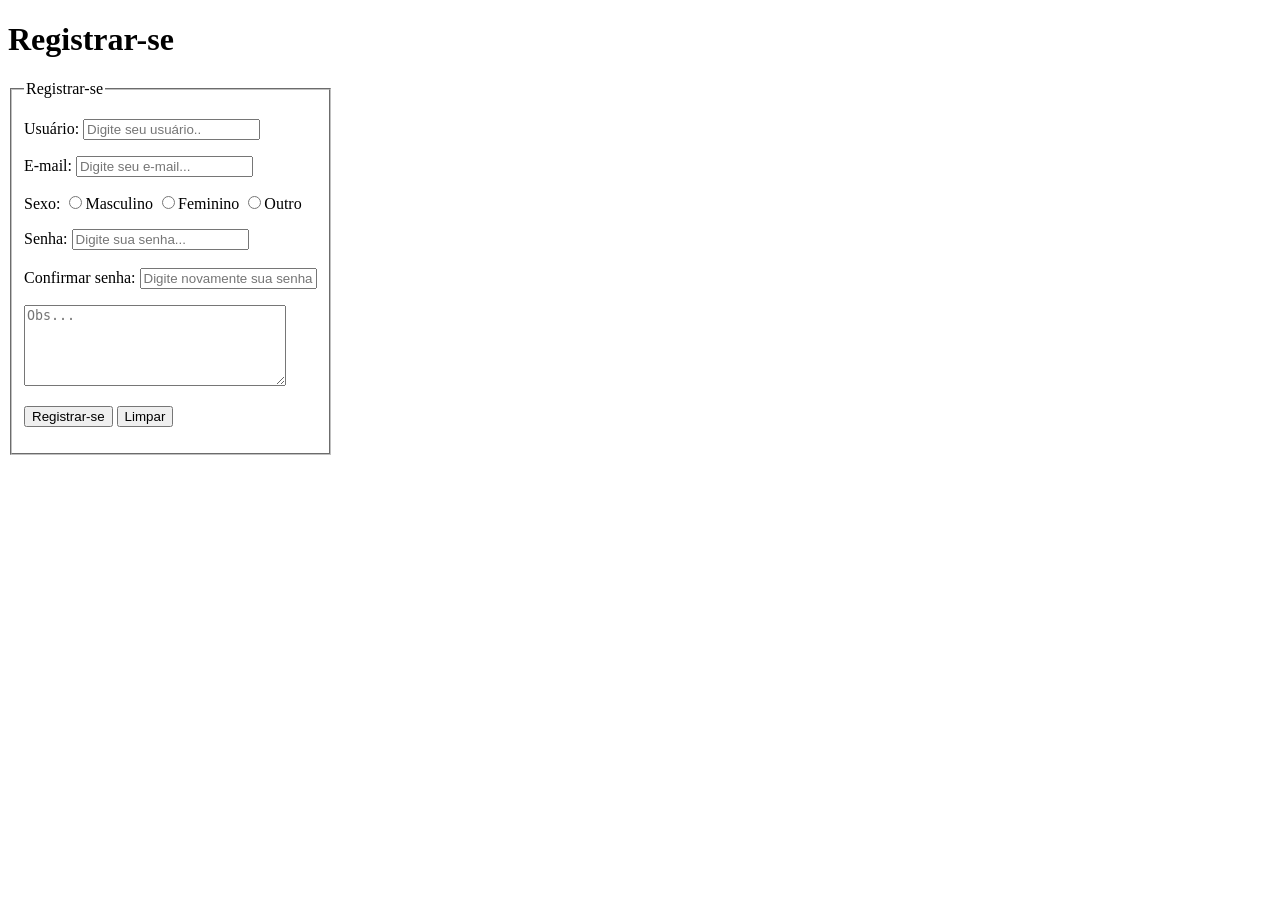
==== registrar.html @ 37eee363 "feat: adicionei a tela de registro" ====
<!DOCTYPE html>
<html lang="pt-BR">
<head>
    <meta charset="UTF-8">
    <meta name="viewport" content="width=device-width, initial-scale=1.0">
    <title>Registrar</title>
</head>
<body>
    <form action="index.html">
        </div>
            <h1>Registrar-se</h1>
            <fieldset style="width: fit-content;">
                <legend>Registrar-se</legend>
                <p>
                    <label for="idNomeRegistro">Usuário:</label>
                    <input type="text" name="usuario" id="idNomeRegistro" placeholder="Digite seu usuário.." required>
                </p>

                <p>
                    <label for="idEmailRegistro">E-mail:</label>
                    <input type="email" name="email" id="idEmailRegistro" placeholder="Digite seu e-mail..." required>
                </p>

                <p>
                    <label for="">Sexo:</label>
                    <input type="radio" name="sexo" id="idMasc"><label for="idMasc">Masculino</label>
                    <input type="radio" name="sexo" id="idFem"><label for="idFem">Feminino</label>
                    <input type="radio" name="sexo" id="idOutro"><label for="idOutro">Outro</label>
                </p>

                <p>
                    <label for="idSenhaRegistro">Senha:</label>
                    <input type="password" name="senha" id="idSenhaRegistro" placeholder="Digite sua senha..." required
                        pattern="(?=.*\d)(?=.*[a-z])(?=.*[A-Z]).{8,}"
                        title="Deve conter pelo menos um número, uma letra maiúscula, uma letra minúscula e 8 caracteres."><br><br>
                    <label for="idConfirmarSenha">Confirmar senha:</label>
                    <input type="password" name="senha" id="idConfirmarSenha"
                        placeholder="Digite novamente sua senha..." required pattern="(?=.*\d)(?=.*[a-z])(?=.*[A-Z]).{8,}"
                        title="Deve conter pelo menos um número, uma letra maiúscula, uma letra minúscula e 8 caracteres.">
                </p>

                <p>
                    <textarea name="obs" id="idObservacoes" cols="30" rows="5" placeholder="Obs..."></textarea>
                </p>

                <p>
                    <input type="submit" value="Registrar-se">
                    <input type="reset" value="Limpar">
                </p>
            </fieldset>
        <div>
    </form>
</body>
</html>
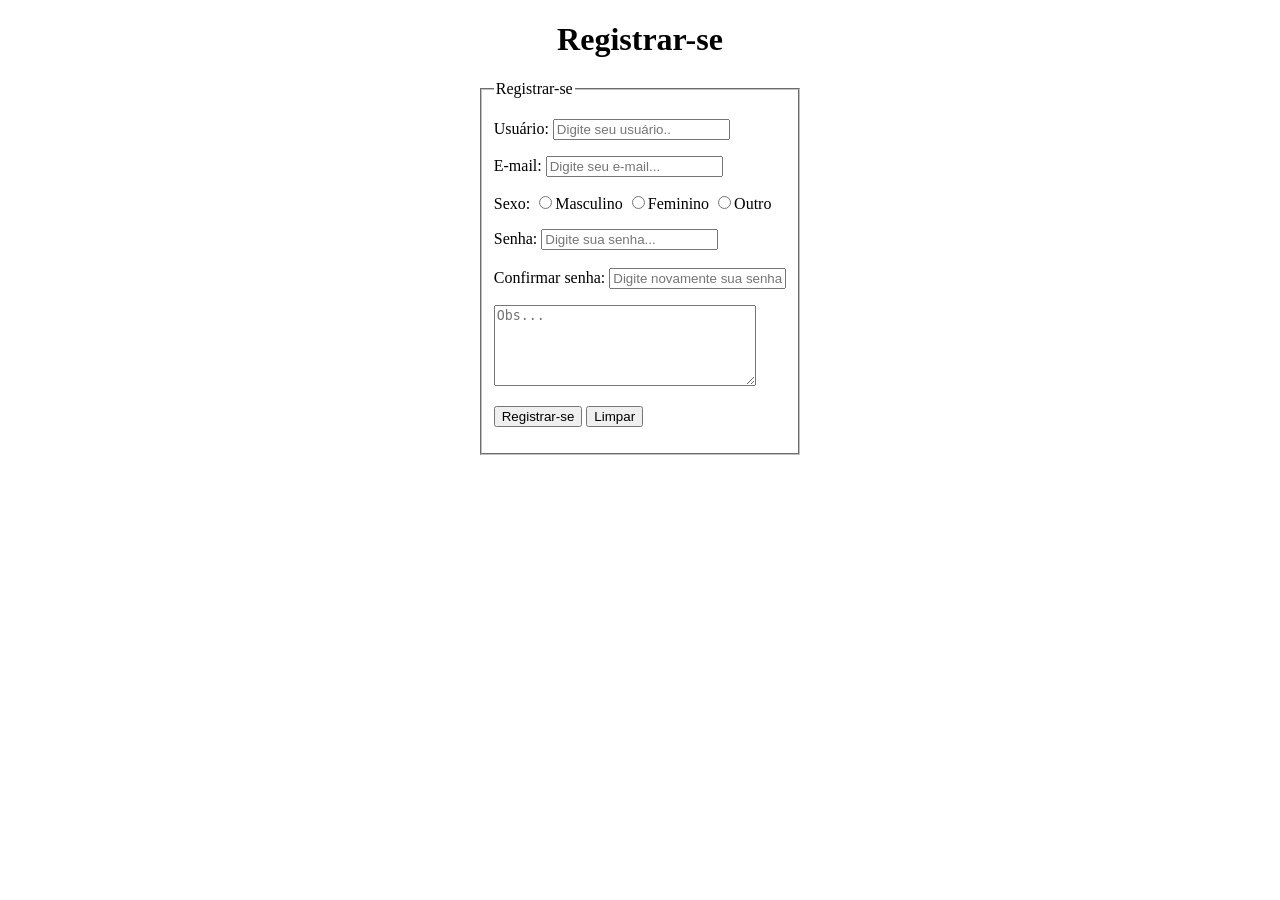
==== commit 6f22abaf: "fix: correção de erros de alinhamento nas telas" ====
--- a/registrar.html
+++ b/registrar.html
@@ -1,54 +1,60 @@
 <!DOCTYPE html>
 <html lang="pt-BR">
+
 <head>
     <meta charset="UTF-8">
     <meta name="viewport" content="width=device-width, initial-scale=1.0">
     <title>Registrar</title>
+    <link rel="stylesheet" href="style.css">
 </head>
+
 <body>
     <form action="index.html">
+        <div class="centralizar-titulo">
+            <h1>Registrar-se</h1>
         </div>
-            <h1>Registrar-se</h1>
-            <fieldset style="width: fit-content;">
-                <legend>Registrar-se</legend>
-                <p>
-                    <label for="idNomeRegistro">Usuário:</label>
-                    <input type="text" name="usuario" id="idNomeRegistro" placeholder="Digite seu usuário.." required>
-                </p>
+        <div class="centralizar">
+        <fieldset style="width: fit-content;">
+            <legend>Registrar-se</legend>
+            <p>
+                <label for="idNomeRegistro">Usuário:</label>
+                <input type="text" name="usuario" id="idNomeRegistro" placeholder="Digite seu usuário.." required>
+            </p>
 
-                <p>
-                    <label for="idEmailRegistro">E-mail:</label>
-                    <input type="email" name="email" id="idEmailRegistro" placeholder="Digite seu e-mail..." required>
-                </p>
+            <p>
+                <label for="idEmailRegistro">E-mail:</label>
+                <input type="email" name="email" id="idEmailRegistro" placeholder="Digite seu e-mail..." required>
+            </p>
 
-                <p>
-                    <label for="">Sexo:</label>
-                    <input type="radio" name="sexo" id="idMasc"><label for="idMasc">Masculino</label>
-                    <input type="radio" name="sexo" id="idFem"><label for="idFem">Feminino</label>
-                    <input type="radio" name="sexo" id="idOutro"><label for="idOutro">Outro</label>
-                </p>
+            <p>
+                <label for="">Sexo:</label>
+                <input type="radio" name="sexo" id="idMasc"><label for="idMasc">Masculino</label>
+                <input type="radio" name="sexo" id="idFem"><label for="idFem">Feminino</label>
+                <input type="radio" name="sexo" id="idOutro"><label for="idOutro">Outro</label>
+            </p>
 
-                <p>
-                    <label for="idSenhaRegistro">Senha:</label>
-                    <input type="password" name="senha" id="idSenhaRegistro" placeholder="Digite sua senha..." required
-                        pattern="(?=.*\d)(?=.*[a-z])(?=.*[A-Z]).{8,}"
-                        title="Deve conter pelo menos um número, uma letra maiúscula, uma letra minúscula e 8 caracteres."><br><br>
-                    <label for="idConfirmarSenha">Confirmar senha:</label>
-                    <input type="password" name="senha" id="idConfirmarSenha"
-                        placeholder="Digite novamente sua senha..." required pattern="(?=.*\d)(?=.*[a-z])(?=.*[A-Z]).{8,}"
-                        title="Deve conter pelo menos um número, uma letra maiúscula, uma letra minúscula e 8 caracteres.">
-                </p>
+            <p>
+                <label for="idSenhaRegistro">Senha:</label>
+                <input type="password" name="senha" id="idSenhaRegistro" placeholder="Digite sua senha..." required
+                    pattern="(?=.*\d)(?=.*[a-z])(?=.*[A-Z]).{8,}"
+                    title="Deve conter pelo menos um número, uma letra maiúscula, uma letra minúscula e 8 caracteres."><br><br>
+                <label for="idConfirmarSenha">Confirmar senha:</label>
+                <input type="password" name="senha" id="idConfirmarSenha" placeholder="Digite novamente sua senha..."
+                    required pattern="(?=.*\d)(?=.*[a-z])(?=.*[A-Z]).{8,}"
+                    title="Deve conter pelo menos um número, uma letra maiúscula, uma letra minúscula e 8 caracteres.">
+            </p>
 
-                <p>
-                    <textarea name="obs" id="idObservacoes" cols="30" rows="5" placeholder="Obs..."></textarea>
-                </p>
+            <p>
+                <textarea name="obs" id="idObservacoes" cols="30" rows="5" placeholder="Obs..."></textarea>
+            </p>
 
-                <p>
-                    <input type="submit" value="Registrar-se">
-                    <input type="reset" value="Limpar">
-                </p>
-            </fieldset>
-        <div>
+            <p>
+                <input type="submit" value="Registrar-se">
+                <input type="reset" value="Limpar">
+            </p>
+        </fieldset>
+        </div>
     </form>
 </body>
+
 </html>
--- a/style.css
+++ b/style.css
@@ -0,0 +1,14 @@
+.centralizar {
+
+  display: flex; 
+  justify-content: center; 
+   align-items: center;
+
+}
+
+.centralizar-titulo {
+
+  text-align: center;
+  
+
+}
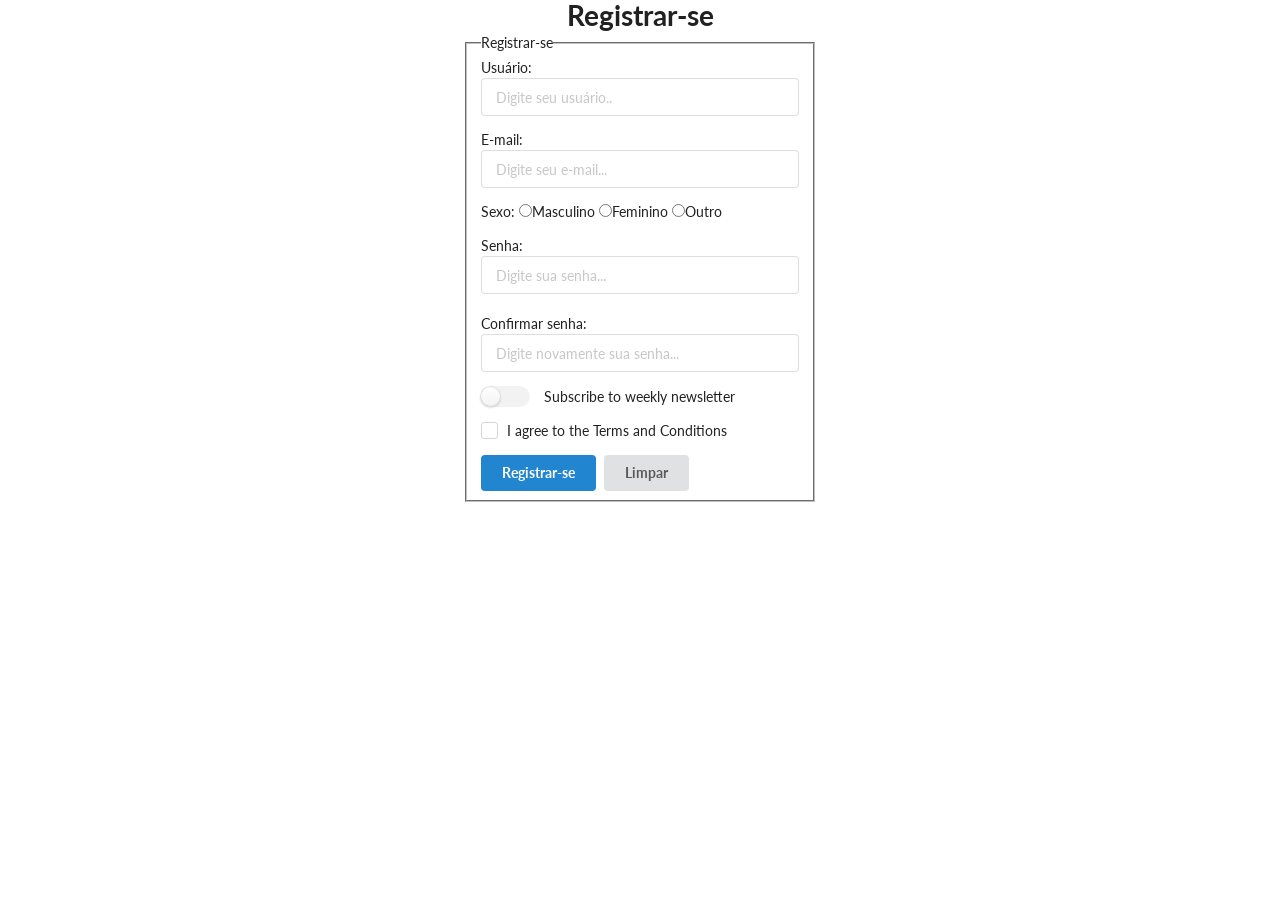
==== commit dce66112: "fix: voltei ao css antigo pois estava desalinhado" ====
--- a/registrar.html
+++ b/registrar.html
@@ -5,54 +5,63 @@
     <meta charset="UTF-8">
     <meta name="viewport" content="width=device-width, initial-scale=1.0">
     <title>Registrar</title>
-    <link rel="stylesheet" href="style.css">
+    <link rel="stylesheet" href="css/semantic.min.css">
 </head>
 
 <body>
-    <form action="index.html">
-        <div class="centralizar-titulo">
+    <form action="index.html" class="ui form">
+        <div class="ui center aligned header">
             <h1>Registrar-se</h1>
         </div>
-        <div class="centralizar">
-        <fieldset style="width: fit-content;">
-            <legend>Registrar-se</legend>
-            <p>
-                <label for="idNomeRegistro">Usuário:</label>
-                <input type="text" name="usuario" id="idNomeRegistro" placeholder="Digite seu usuário.." required>
-            </p>
+        <div class="ui middle aligned center aligned grid">
+            <fieldset style="width: fit-content;">
+                <legend>Registrar-se</legend>
+                <p>
+                    <label for="idNomeRegistro">Usuário:</label>
+                    <input type="text" name="usuario" id="idNomeRegistro" placeholder="Digite seu usuário.." required>
+                </p>
 
-            <p>
-                <label for="idEmailRegistro">E-mail:</label>
-                <input type="email" name="email" id="idEmailRegistro" placeholder="Digite seu e-mail..." required>
-            </p>
+                <p>
+                    <label for="idEmailRegistro">E-mail:</label>
+                    <input type="email" name="email" id="idEmailRegistro" placeholder="Digite seu e-mail..." required>
+                </p>
 
-            <p>
-                <label for="">Sexo:</label>
-                <input type="radio" name="sexo" id="idMasc"><label for="idMasc">Masculino</label>
-                <input type="radio" name="sexo" id="idFem"><label for="idFem">Feminino</label>
-                <input type="radio" name="sexo" id="idOutro"><label for="idOutro">Outro</label>
-            </p>
+                <p>
+                    <label for="">Sexo:</label>
+                    <input type="radio" name="sexo" id="idMasc"><label for="idMasc">Masculino</label>
+                    <input type="radio" name="sexo" id="idFem"><label for="idFem">Feminino</label>
+                    <input type="radio" name="sexo" id="idOutro"><label for="idOutro">Outro</label>
+                </p>
 
-            <p>
-                <label for="idSenhaRegistro">Senha:</label>
-                <input type="password" name="senha" id="idSenhaRegistro" placeholder="Digite sua senha..." required
-                    pattern="(?=.*\d)(?=.*[a-z])(?=.*[A-Z]).{8,}"
-                    title="Deve conter pelo menos um número, uma letra maiúscula, uma letra minúscula e 8 caracteres."><br><br>
-                <label for="idConfirmarSenha">Confirmar senha:</label>
-                <input type="password" name="senha" id="idConfirmarSenha" placeholder="Digite novamente sua senha..."
-                    required pattern="(?=.*\d)(?=.*[a-z])(?=.*[A-Z]).{8,}"
-                    title="Deve conter pelo menos um número, uma letra maiúscula, uma letra minúscula e 8 caracteres.">
-            </p>
+                <p>
+                    <label for="idSenhaRegistro">Senha:</label>
+                    <input type="password" name="senha" id="idSenhaRegistro" placeholder="Digite sua senha..." required
+                        pattern="(?=.*\d)(?=.*[a-z])(?=.*[A-Z]).{8,}"
+                        title="Deve conter pelo menos um número, uma letra maiúscula, uma letra minúscula e 8 caracteres."><br><br>
+                    <label for="idConfirmarSenha">Confirmar senha:</label>
+                    <input type="password" name="senha" id="idConfirmarSenha"
+                        placeholder="Digite novamente sua senha..." required
+                        pattern="(?=.*\d)(?=.*[a-z])(?=.*[A-Z]).{8,}"
+                        title="Deve conter pelo menos um número, uma letra maiúscula, uma letra minúscula e 8 caracteres.">
+                </p>
 
-            <p>
-                <textarea name="obs" id="idObservacoes" cols="30" rows="5" placeholder="Obs..."></textarea>
-            </p>
+                <div class="ui toggle checkbox">
+                    <input type="checkbox" name="public">
+                    <label>Subscribe to weekly newsletter</label>
+                </div>
 
-            <p>
-                <input type="submit" value="Registrar-se">
-                <input type="reset" value="Limpar">
-            </p>
-        </fieldset>
+                <p>
+                <div class="ui checkbox">
+                    <input type="checkbox" tabindex="0">
+                    <label>I agree to the Terms and Conditions</label>
+                </div>
+                </p>
+
+                <p>
+                    <input type="submit" value="Registrar-se" class="ui primary button">
+                    <input type="reset" value="Limpar" class="ui button">
+                </p>
+            </fieldset>
         </div>
     </form>
 </body>
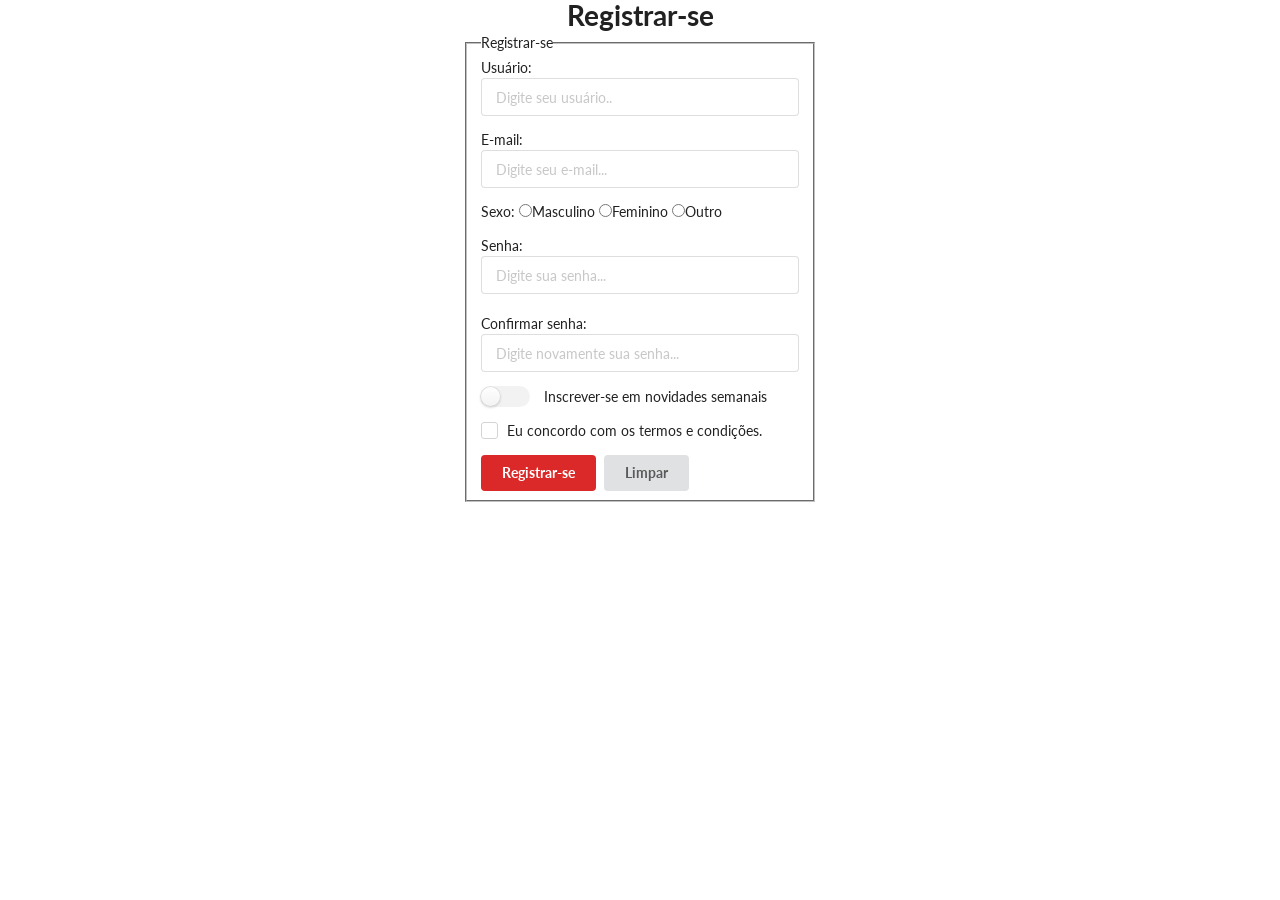
==== commit f7753891: "feat: tradução da tela de registrar e troca da cor dos botões de index/registrar" ====
--- a/registrar.html
+++ b/registrar.html
@@ -47,23 +47,24 @@
 
                 <div class="ui toggle checkbox">
                     <input type="checkbox" name="public">
-                    <label>Subscribe to weekly newsletter</label>
+                    <label>Inscrever-se em novidades semanais</label>
                 </div>
 
                 <p>
                 <div class="ui checkbox">
                     <input type="checkbox" tabindex="0">
-                    <label>I agree to the Terms and Conditions</label>
+                    <label>Eu concordo com os termos e condições.</label>
                 </div>
                 </p>
 
                 <p>
-                    <input type="submit" value="Registrar-se" class="ui primary button">
+                    <input type="submit" value="Registrar-se" class="ui red button">
                     <input type="reset" value="Limpar" class="ui button">
                 </p>
             </fieldset>
         </div>
     </form>
+
 </body>
 
 </html>
